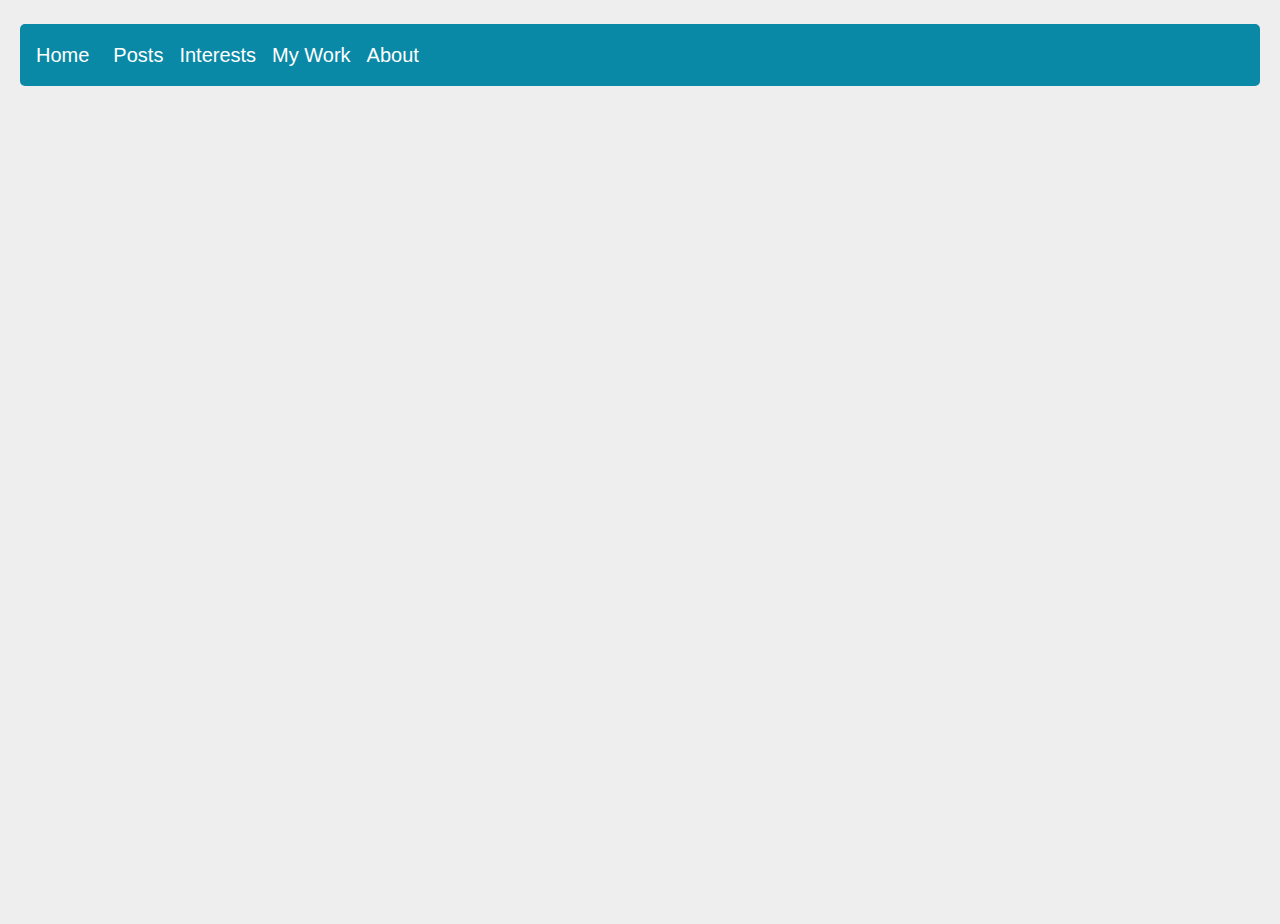
==== index.html @ f40e1a80 "basic scrolling effect updated" ====
<!DOCTYPE html>
<html lang="en">
<head>
  <title>Bootstrap Example</title>
  <meta charset="utf-8">
  <meta name="viewport" content="width=device-width, initial-scale=1">
  <link rel="stylesheet" href="https://maxcdn.bootstrapcdn.com/bootstrap/4.3.1/css/bootstrap.min.css">
  <script src="https://ajax.googleapis.com/ajax/libs/jquery/3.4.1/jquery.min.js"></script>
  <script src="https://cdnjs.cloudflare.com/ajax/libs/popper.js/1.14.7/umd/popper.min.js"></script>
  <script src="https://maxcdn.bootstrapcdn.com/bootstrap/4.3.1/js/bootstrap.min.js"></script>
  <link rel="stylesheet" href="https://cdnjs.cloudflare.com/ajax/libs/font-awesome/4.7.0/css/font-awesome.min.css">
  <link rel="stylesheet" href ="./styles.css">
</head>
<body>
  

<br>

<div class='home-main'>
  <div class="child">
      <nav class="navbar navbar-expand-md bg-dark navbar-dark" style="background-color: #66CCCC; ">
          <a class="navbar-brand" href="#">Home</a>
          <button class="navbar-toggler" type="button" data-toggle="collapse" data-target="#collapsibleNavbar">
            <span class="navbar-toggler-icon"></span>
          </button>
          <div class="collapse navbar-collapse" id="collapsibleNavbar">
            <ul class="navbar-nav">
              <li class="nav-item">
                <a class="nav-link" href="#" style="color: white; font-family: Roboto,Arial,sans-serif;">Posts</a>
              </li>
              <li class="nav-item">
                <a class="nav-link" href="#" style="color: white; font-family: Roboto,Arial,sans-serif;">Interests</a>
              </li>
              <li class="nav-item">
                  <a class="nav-link" href="#" style="color: white; font-family: Roboto,Arial,sans-serif;">My Work</a>
                </li>
              <li class="nav-item">
                <a class="nav-link" href="#" style="color: white; font-family: Roboto,Arial,sans-serif;">About</a>
              </li>    
            </ul>
          </div>  
        </nav>
        
  </div>
  <div class='child jumbotron main-content'>
          <div class="row">
            <div class="col-md-3">
                <div class="card" >
                    <div class="card-body">
                      <h4 class="card-title">John Doe</h4>
                      <p class="card-text">Some example text some example text. John Doe is an architect and engineer</p>
                      <a href="#" class="btn btn-primary">See Profile</a>
                    </div>
                </div>
            </div>
            <div class="col-md-3">
                <div class="card" >
                    <div class="card-body">
                      <h4 class="card-title">John Doe</h4>
                      <p class="card-text">Some example text some example text. John Doe is an architect and engineer</p>
                      <a href="#" class="btn btn-primary">See Profile</a>
                    </div>
                </div>
            </div>
            <div class="col-md-3">
                <div class="card" >
                    <div class="card-body">
                      <h4 class="card-title">John Doe</h4>
                      <p class="card-text">Some example text some example text. John Doe is an architect and engineer</p>
                      <a href="#" class="btn btn-primary">See Profile</a>
                    </div>
                </div>
            </div>
            <div class="col-md-3">
                <div class="card" >
                    <div class="card-body">
                      <h4 class="card-title">John Doe</h4>
                      <p class="card-text">Some example text some example text. John Doe is an architect and engineer</p>
                      <a href="#" class="btn btn-primary">See Profile</a>
                    </div>
                </div>
            </div>
        
          </div>
        </div>
          <div class="child" style="margin:0px; padding:0px;bottom: 0;background-color:#efefef;">
              <div>

              </div>
              <br><br><br><br> 
              <br><br><br><br> 
              <br><br><br><br> 
              <br><br><br><br> 
              <br><br><br><br> 
            
              <div class= "footer text-center" >
                  <br>
                  <p>You can find me on</p>
                  <a href = "#"><i class="fa fa-facebook-square" style="font-size:36px;color:#0083B0;margin:10px"></i></a>
                  <a href = "#"><i class="fa fa-facebook-square" style="font-size:36px;color:#FF416C;margin:10px"></i></a>
                  <a href = "#"><i class="fa fa-facebook-square" style="font-size:36px;color:#FF4B2B;margin:10px"></i></a>
                  <br>
                  <br>
                  <br>
              </div>
              <div class= "footer text-center" >
                  <br>
              </div>
          </div>
          
  
  
     
</div>


</body>
</html>
---- styles.css ----
body,.main-content {
        margin:0;
        padding:0;
        background-color: #eee;  /* fallback for old browsers */
        overflow: hidden;
       }
       .navbar{
        margin:20px;
        font-size: 20px;
        border-radius: 5px;
        font-family: 'Franklin Gothic Medium', 'Arial Narrow', Arial, sans-serif; 
        background-color: #0a89a6;  /* fallback for old browsers */
        background: -webkit-linear-gradient(to right,#0a89a6, #0a89a6);  /* Chrome 10-25, Safari 5.1-6 */
        background: linear-gradient(to right, #0a89a6, #0a89a6); /* W3C, IE 10+/ Edge, Firefox 16+, Chrome 26+, Opera 12+, Safari 7+ */
    
       }
    
       .card{
         padding:10px;
         margin:15px;
       }
    


.home-main{
  position: relative;
  width: 100%;
  height: 100vh;
  background-size: cover;
  scroll-behavior: smooth;
  overflow-x: hidden;
  scroll-snap-type: y mandatory;
}

.child{
  width: 100%;
  height: 100vh;
  scroll-snap-align: start;
}

.footer{
  position: inherit;
  right: 0;
  bottom: 0;
  left: 0;
  padding: 1rem;
  text-align: center;
  background: #0a89a6;  /* fallback for old browsers */
  background: -webkit-linear-gradient(to right, #0a89a6, #0a89a6);  /* Chrome 10-25, Safari 5.1-6 */
  background: linear-gradient(to right, #0a89a6, #0a89a6); /* W3C, IE 10+/ Edge, Firefox 16+, Chrome 26+, Opera 12+, Safari 7+ */
 }
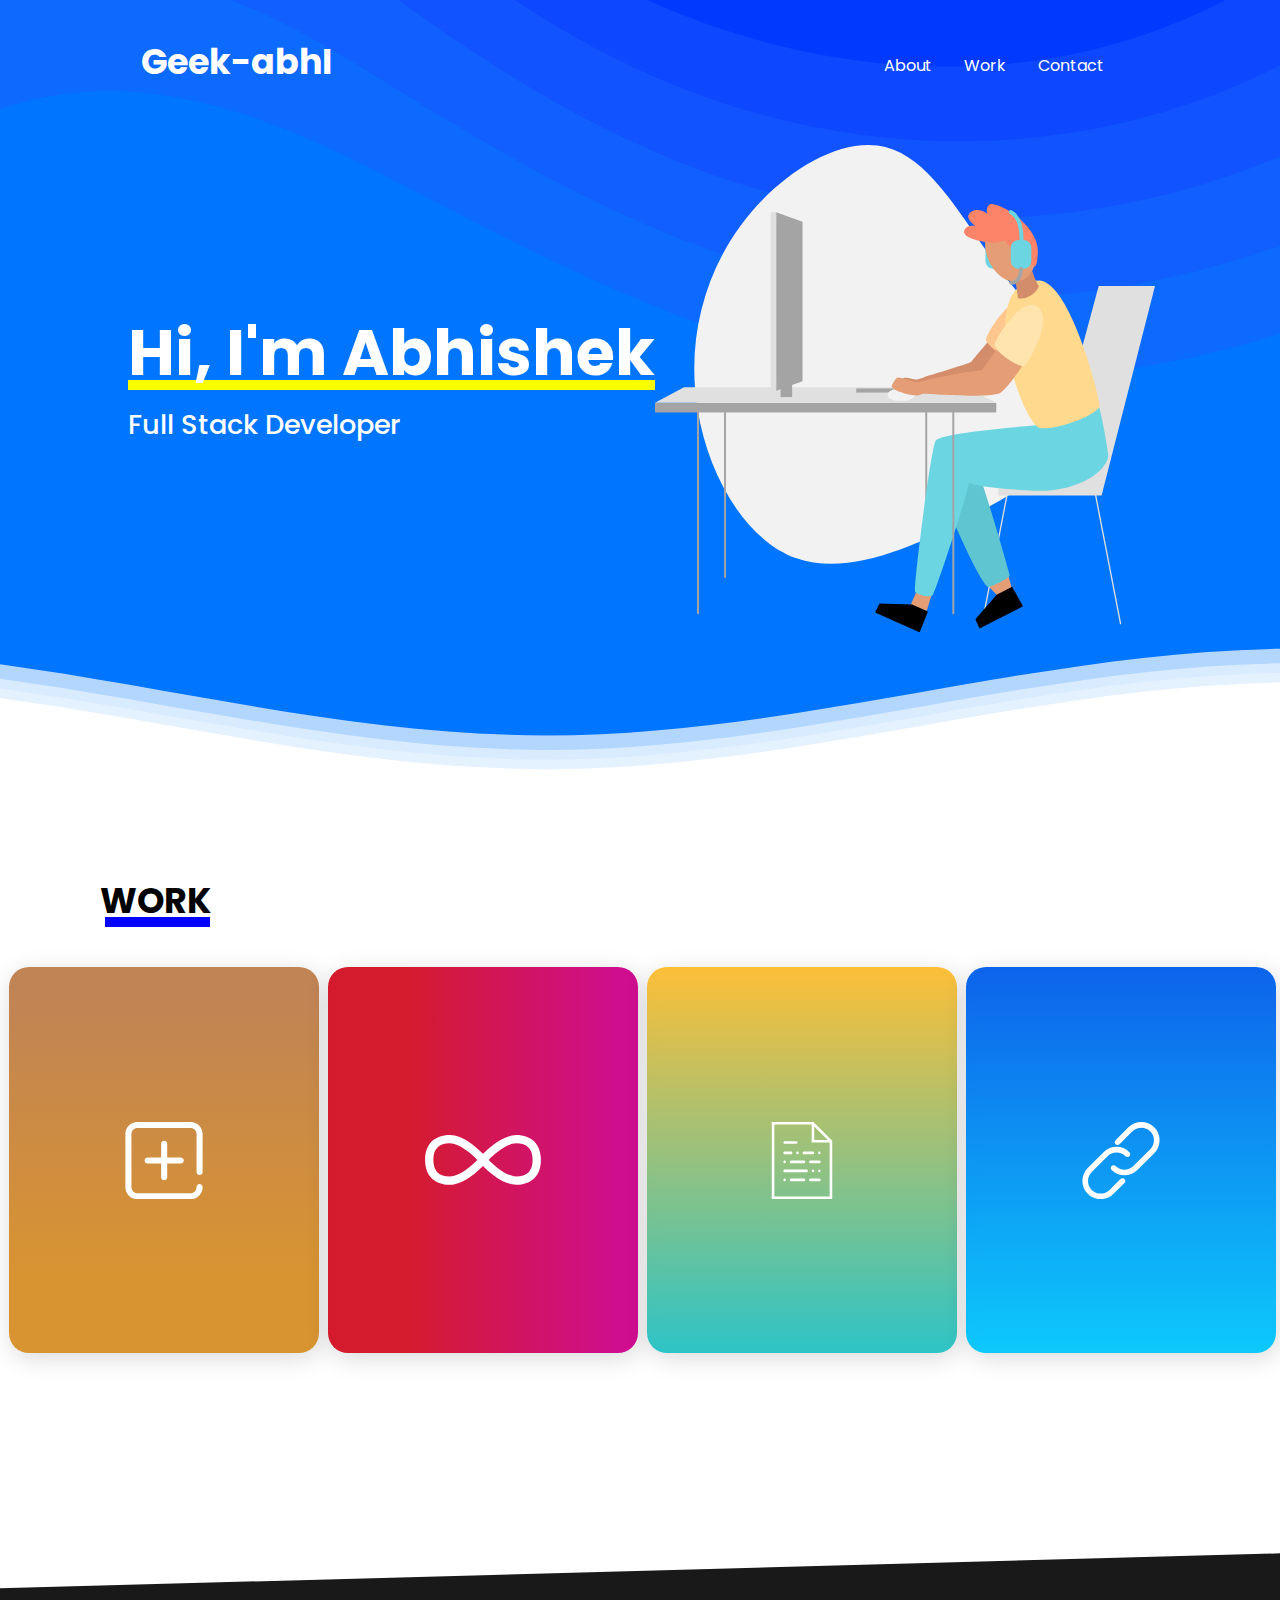
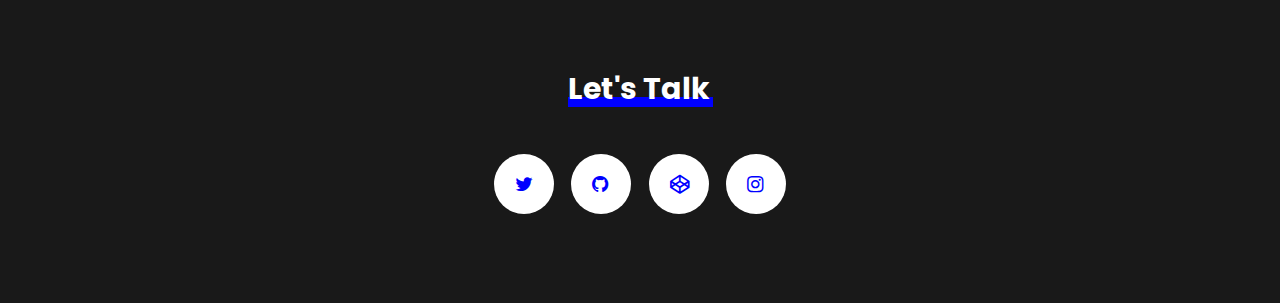
==== commit 0ecf7d89: "Good UI page Deployed" ====
--- a/index.html
+++ b/index.html
@@ -4,115 +4,142 @@
   <title>Bootstrap Example</title>
   <meta charset="utf-8">
   <meta name="viewport" content="width=device-width, initial-scale=1">
-  <link rel="stylesheet" href="https://maxcdn.bootstrapcdn.com/bootstrap/4.3.1/css/bootstrap.min.css">
-  <script src="https://ajax.googleapis.com/ajax/libs/jquery/3.4.1/jquery.min.js"></script>
-  <script src="https://cdnjs.cloudflare.com/ajax/libs/popper.js/1.14.7/umd/popper.min.js"></script>
-  <script src="https://maxcdn.bootstrapcdn.com/bootstrap/4.3.1/js/bootstrap.min.js"></script>
-  <link rel="stylesheet" href="https://cdnjs.cloudflare.com/ajax/libs/font-awesome/4.7.0/css/font-awesome.min.css">
+  <link rel="stylesheet" href="https://fonts.googleapis.com/css?family=Poppins:300,400,600,700&amp;display=swap">
+  <link rel="stylesheet" href="https://cdnjs.cloudflare.com/ajax/libs/font-awesome/4.6.3/css/font-awesome.css">
   <link rel="stylesheet" href ="./styles.css">
+  
 </head>
 <body>
   
 
 <br>
 
-<div class='home-main'>
-  <div class="child">
-      <nav class="navbar navbar-expand-md bg-dark navbar-dark" style="background-color: #66CCCC; ">
-          <a class="navbar-brand" href="#">Home</a>
-          <button class="navbar-toggler" type="button" data-toggle="collapse" data-target="#collapsibleNavbar">
-            <span class="navbar-toggler-icon"></span>
-          </button>
-          <div class="collapse navbar-collapse" id="collapsibleNavbar">
-            <ul class="navbar-nav">
-              <li class="nav-item">
-                <a class="nav-link" href="#" style="color: white; font-family: Roboto,Arial,sans-serif;">Posts</a>
-              </li>
-              <li class="nav-item">
-                <a class="nav-link" href="#" style="color: white; font-family: Roboto,Arial,sans-serif;">Interests</a>
-              </li>
-              <li class="nav-item">
-                  <a class="nav-link" href="#" style="color: white; font-family: Roboto,Arial,sans-serif;">My Work</a>
-                </li>
-              <li class="nav-item">
-                <a class="nav-link" href="#" style="color: white; font-family: Roboto,Arial,sans-serif;">About</a>
-              </li>    
-            </ul>
-          </div>  
-        </nav>
-        
+<header id="header" class="menu-container">
+
+    <!--   Logo -->
+    <div class="logo-box">
+      <h1 id="logo-text">Geek-abhI</h1>
+    </div>
+    <!--   Logo -->
+  
+    <!--   navbar -->
+    <nav id="navbar">
+      <input class="menu-btn" type="checkbox" id="menu-btn" />
+      <label class="menu-icon" for="menu-btn"><span class="nav-icon"></span></label>
+      <ul class="menu">
+        <li><a href="#about" class="nav-link">About</a></li>
+        <li><a href="#work" class="nav-link">Work</a></li>
+        <li><a href="#contact" class="nav-link">Contact</a></li>
+      </ul>
+    </nav>
+    <!--   navbar -->
+  </header>
+  <!-- header ends -->
+  
+  <main id="welcome-section" class="container">
+    <section class="hero container">
+      <h1 class="hero-title-primary">Hi, I'm Abhishek</h1>
+      <p class="hero-title-sub">Full Stack Developer</p>
+    </section>
+    <div class="hero-image container">
+      <figure>
+        <svg xmlns="http://www.w3.org/2000/svg" viewBox="0 0 759.77 740.58"><defs><style>.cls-1{fill:#f2f2f2;}.cls-14,.cls-15,.cls-2,.cls-6{fill:none;stroke-linecap:round;stroke-linejoin:round;}.cls-15,.cls-2{stroke:#a4a4a4;}.cls-2{stroke-width:3px;}.cls-3{fill:#6bd5e1;}.cls-4{fill:#e49d75;}.cls-5{fill:#d38d6a;}.cls-6{stroke:#e0e0e0;stroke-width:2px;}.cls-7{fill:#e0e0e0;}.cls-8{fill:#5fc5d1;}.cls-9{fill:#ffc78e;}.cls-10{fill:#ffd98e;}.cls-11{fill:#fd8369;}.cls-12{fill:#a4a4a4;}.cls-13{fill:#ffe4ad;}.cls-14{stroke:#6bd5e1;}.cls-14,.cls-15{stroke-width:6px;}</style></defs><title>Image of Person Working</title><g id="Layer_2" data-name="Layer 2"><g id="vector"><path class="cls-1" d="M529.11,196.16c60.5,79.91,134.28,145.12,130.28,204.77-4,59.5-85.76,113.3-176.37,162C392.27,611.69,292.81,655.35,215,628s-134-126-150.26-225.6S71.77,202,130,122.67,281.11-14.89,351.31,3.38,468.61,116.11,529.11,196.16Z"/><line class="cls-2" x1="412.19" y1="406.43" x2="412.19" y2="656.47"/><rect class="cls-3" x="502.09" y="144.2" width="31.3" height="44.02" rx="12"/><path class="cls-4" d="M397.09,679.1c-1.11,2.77-8.68,19.76-8.68,19.76l24.46,9.32,7.3-24.28Z"/><polygon class="cls-4" points="537.16 655.08 542.19 673.64 520.17 684.41 505.65 669.3 537.16 655.08"/><path class="cls-5" d="M505.6,299.44c-2.51,2.9-23.3,27.84-24.79,29.81s-62.36,20.47-65.57,21.33-14.75,5.88-18,5.88-13.68-3.45-18-2.74-18.11,8.78-16.78,12,150.21-7.53,150.21-7.53l16.23-50.51Z"/><line class="cls-6" x1="534.8" y1="532.45" x2="496.97" y2="727.33"/><polygon class="cls-7" points="674.21 214.45 759.77 214.45 678.63 532.45 521.82 532.45 521.82 511.75 609.62 453.45 674.21 214.45"/><path class="cls-8" d="M497,514.21c4.34,8.87,41,133.39,41.95,140.63-4.67,4.9-24.92,15.8-33.57,16.51C490.73,659.82,449.68,563,449.68,563S463.66,482.67,497,514.21Z"/><path class="cls-3" d="M673.54,395.59c3.18,3.78,13.47,59.57,15,74,2.35,22.68-41.62,55.9-103.69,55.9-20.49,0-88.33-4.57-107.82-11.93-1,12.33-50.14,166.11-55.71,171.68-9.15,2.39-22.68-2.58-26.06-6s23.48-215.86,31-229.58S587,425.63,587,425.63Z"/><path class="cls-9" d="M567.18,236.35c28.77,16.79-14.25,90.13-19.69,92-8.67-1-38.86-18.65-44.52-31.64C501.75,288.73,542.61,222,567.18,236.35Z"/><path class="cls-10" d="M583.12,205.91c48.09,0,94.4,183.59,92.5,190.94-3.89,15.07-82.67,42.63-95.31,30.79C548.34,397.72,489.38,205.91,583.12,205.91Z"/><line class="cls-6" x1="669.59" y1="532.45" x2="707.42" y2="727.33"/><polygon points="414.72 708.92 402.17 740.58 334.42 710.39 341.15 696.83 390.63 698.3 414.72 708.92"/><polygon points="542.6 671.35 559.25 701.06 493.08 734.58 486.81 720.79 519.17 683.34 542.6 671.35"/><path class="cls-5" d="M571.73,185.69c1.09,6.08,8,24.41,11,27.77s-13.15,23-31.11,19.4c-.54-6.17-2.67-23.64-5.49-26.54S571.73,185.69,571.73,185.69Z"/><ellipse class="cls-4" cx="540.61" cy="158.56" rx="37.18" ry="50.5" transform="matrix(0.95, -0.31, 0.31, 0.95, -22.52, 175.29)"/><path class="cls-11" d="M510.63,89.64c19.92,0,71.11,35.39,71.11,71,0,19.11-3.38,24-4.66,24s-13.64-9.59-13.64-16.48-2.43-17.08-4.8-17.08c-4,0-4.59,4.45-14.65,4.45-3.85,0-11.08-4.59-11.08-9.86-8.17.14-8.17,2.84-19.38,2.84-12.7,0-43.9-6.42-43.9-16.28,0-6.68,8.71-11.28,17.29-9.65-5.81-3.11-11-9.53-11-13.78,0-5.95,7.5-10.06,13.31-10.06,6.89,0,12.83,2.9,15.8,5.74C502.66,100.38,505,89.64,510.63,89.64Z"/><circle class="cls-4" cx="557.05" cy="161.09" r="10.33"/><rect class="cls-12" y="391.9" width="518.61" height="14.54"/><polygon class="cls-7" points="474 368.28 259.3 368.28 258.76 368.28 44.06 368.28 0 391.77 258.76 391.77 259.3 391.77 518.07 391.77 474 368.28"/><line class="cls-2" x1="65.31" y1="406.43" x2="65.31" y2="711.39"/><line class="cls-2" x1="106.41" y1="406.43" x2="106.41" y2="656.47"/><line class="cls-2" x1="453.3" y1="406.43" x2="453.3" y2="711.39"/><rect class="cls-12" x="305.85" y="369.91" width="91.95" height="6.3"/><rect class="cls-12" x="190.79" y="362.07" width="17.6" height="20.95"/><ellipse class="cls-1" cx="373.99" cy="379.39" rx="20.62" ry="9.64"/><path class="cls-4" d="M520.26,309.46c-3,3.27-21.36,29.67-23.34,32.46-42,4.9-97.5,18.37-99.54,18.44s-25.38-7.49-28.51-6.94-9.53,11.77-9.26,14.08,18.65,13.41,39.81,13.13c4-.27,5.31-2.45,9.46-2.45s99,7.33,115.46-1.27c8.95-4.69,34.1-40.06,34.1-42.71S520.26,309.46,520.26,309.46Z"/><path class="cls-13" d="M580.13,244.91c28.76,16.79-14.25,90.13-19.69,92-8.68-1-38.86-18.65-44.53-31.64C514.69,297.29,555.55,230.56,580.13,244.91Z"/><rect class="cls-7" x="175.87" y="102.08" width="8.43" height="271.37"/><polygon class="cls-12" points="184.29 102.08 184.29 237.76 184.29 373.45 224.15 358.87 224.15 237.76 224.15 116.65 184.29 102.08"/><rect class="cls-3" x="540.61" y="144.2" width="31.3" height="44.02" rx="12"/><path class="cls-14" d="M557.05,149.75c0-5.55,1.92-38.24-16.44-47.89"/><path class="cls-15" d="M556.26,188.22c0,3.19-1.26,21.28-15,21.28"/></g></g></svg>
+  
+      </figure>
+    </div>
+  
+  </main>
+  <!--Waves Container-->
+  <!-- CSS Waves from goodkatz (https://codepen.io/goodkatz/pen/LYPGxQz) -->
+  <div>
+    <svg class="waves" xmlns="http://www.w3.org/2000/svg" xmlns:xlink="http://www.w3.org/1999/xlink" viewBox="0 24 150 28" preserveAspectRatio="none" shape-rendering="auto">
+  <defs>
+  <path id="gentle-wave" d="M-160 44c30 0 58-18 88-18s 58 18 88 18 58-18 88-18 58 18 88 18 v44h-352z" />
+  </defs>
+  <g class="parallax">
+  <use xlink:href="#gentle-wave" x="48" y="0" fill="rgba(255,255,255,0.7" />
+  <use xlink:href="#gentle-wave" x="48" y="3" fill="rgba(255,255,255,0.5)" />
+  <use xlink:href="#gentle-wave" x="48" y="5" fill="rgba(255,255,255,0.3)" />
+  <use xlink:href="#gentle-wave" x="48" y="7" fill="#fff" />
+  </g>
+  </svg>
   </div>
-  <div class='child jumbotron main-content'>
-          <div class="row">
-            <div class="col-md-3">
-                <div class="card" >
-                    <div class="card-body">
-                      <h4 class="card-title">John Doe</h4>
-                      <p class="card-text">Some example text some example text. John Doe is an architect and engineer</p>
-                      <a href="#" class="btn btn-primary">See Profile</a>
-                    </div>
-                </div>
-            </div>
-            <div class="col-md-3">
-                <div class="card" >
-                    <div class="card-body">
-                      <h4 class="card-title">John Doe</h4>
-                      <p class="card-text">Some example text some example text. John Doe is an architect and engineer</p>
-                      <a href="#" class="btn btn-primary">See Profile</a>
-                    </div>
-                </div>
-            </div>
-            <div class="col-md-3">
-                <div class="card" >
-                    <div class="card-body">
-                      <h4 class="card-title">John Doe</h4>
-                      <p class="card-text">Some example text some example text. John Doe is an architect and engineer</p>
-                      <a href="#" class="btn btn-primary">See Profile</a>
-                    </div>
-                </div>
-            </div>
-            <div class="col-md-3">
-                <div class="card" >
-                    <div class="card-body">
-                      <h4 class="card-title">John Doe</h4>
-                      <p class="card-text">Some example text some example text. John Doe is an architect and engineer</p>
-                      <a href="#" class="btn btn-primary">See Profile</a>
-                    </div>
-                </div>
-            </div>
-        
+  <!--Waves end-->
+  
+  <section id="projects">
+    <h2 id="work" class="projects-title">Work</h2>
+    <div class="project-container">
+  
+      
+    
+      <a href="#" target="_blank">
+        <div class="item project-tile project2 transition">
+          <svg xmlns="http://www.w3.org/2000/svg" id="Layer_1" enable-background="new 0 0 512 512" height="512px" viewBox="0 0 512 512" width="512px" class=""><g><path d="m237.102 366v-90.018h-90c-11.046 0-20-8.954-20-20s8.954-20 20-20h90v-90.982c0-11.046 8.954-20 20-20s20 8.954 20 20v90.982h90c11.046 0 20 8.954 20 20s-8.954 20-20 20h-90v90.018c0 11.046-8.954 20-20 20s-20-8.954-20-20zm254.898-15c11.046 0 20-8.954 20-20v-251c0-44.112-35.888-80-80-80h-352c-44.112 0-80 35.888-80 80v352c0 44.112 35.888 80 80 80h352c44.112 0 80-35.888 80-80 0-11.046-8.954-20-20-20s-20 8.954-20 20c0 22.056-17.944 40-40 40h-352c-22.056 0-40-17.944-40-40v-352c0-22.056 17.944-40 40-40h352c22.056 0 40 17.944 40 40v251c0 11.046 8.954 20 20 20z" data-original="#000000" class="active-path" data-old_color="#000000" fill="#FFFFFF"/></g> </svg>
+          <h4>Calculy</h4>
+          <p>A React Calculator App</p>
+        </div>
+  </a>
+        <a href="#" target="_blank">
+          <div class="item project1 transition">
+           <svg xmlns="http://www.w3.org/2000/svg" xmlns:xlink="http://www.w3.org/1999/xlink" version="1.1" id="Capa_2" x="0px" y="0px" viewBox="0 0 477.867 477.867" style="enable-background:new 0 0 477.867 477.867;" xml:space="preserve" width="512px" height="512px"><g><g>
+    <g>
+      <path d="M375.467,136.533c-53.333,0-110.933,51.661-136.533,77.534c-25.6-25.873-83.2-77.534-136.533-77.534    c-64.119,0-102.4,38.281-102.4,102.4s38.281,102.4,102.4,102.4c53.333,0,110.933-51.661,136.533-77.534    c25.6,25.873,83.2,77.534,136.533,77.534c64.12,0,102.4-38.281,102.4-102.4S439.586,136.533,375.467,136.533z M102.4,307.2    c-45.295,0-68.267-22.972-68.267-68.267s22.972-68.267,68.267-68.267c37.547,0,87.381,42.308,113.118,68.267    C189.833,264.926,140.1,307.2,102.4,307.2z M375.467,307.2c-37.547,0-87.381-42.308-113.118-68.267    c25.6-25.975,75.418-68.267,113.118-68.267c45.295,0,68.267,22.972,68.267,68.267S420.762,307.2,375.467,307.2z" data-original="#000000" class="active-path" data-old_color="#000000" fill="#FFFFFF"/>
+    </g>
+  </g></g> </svg>
+            <h4>Samantha</h4>
+            <p>A Product Landing Page</p>
           </div>
+        </a>
+        <a href="#" target="_blank">
+        <div class="item project3 transition">
+          <svg xmlns="http://www.w3.org/2000/svg" xmlns:xlink="http://www.w3.org/1999/xlink" version="1.1" id="Capa_1" x="0px" y="0px" viewBox="0 0 60 60" style="enable-background:new 0 0 60 60;" xml:space="preserve" width="512px" height="512px" class=""><g><g>
+    <path d="M38.914,0H6.5v60h47V14.586L38.914,0z M39.5,3.414L50.086,14H39.5V3.414z M8.5,58V2h29v14h14v42H8.5z" data-original="#000000" class="active-path" data-old_color="#000000" fill="#FFFFFF"/>
+    <path d="M16.5,17h9c0.552,0,1-0.447,1-1s-0.448-1-1-1h-9c-0.552,0-1,0.447-1,1S15.948,17,16.5,17z" data-original="#000000" class="active-path" data-old_color="#000000" fill="#FFFFFF"/>
+    <path d="M33.5,37h-17c-0.552,0-1,0.447-1,1s0.448,1,1,1h17c0.552,0,1-0.447,1-1S34.052,37,33.5,37z" data-original="#000000" class="active-path" data-old_color="#000000" fill="#FFFFFF"/>
+    <path d="M43.5,30h-7c-0.552,0-1,0.447-1,1s0.448,1,1,1h7c0.552,0,1-0.447,1-1S44.052,30,43.5,30z" data-original="#000000" class="active-path" data-old_color="#000000" fill="#FFFFFF"/>
+    <path d="M16.5,25h5c0.552,0,1-0.447,1-1s-0.448-1-1-1h-5c-0.552,0-1,0.447-1,1S15.948,25,16.5,25z" data-original="#000000" class="active-path" data-old_color="#000000" fill="#FFFFFF"/>
+    <path d="M31.5,25h7c0.552,0,1-0.447,1-1s-0.448-1-1-1h-7c-0.552,0-1,0.447-1,1S30.948,25,31.5,25z" data-original="#000000" class="active-path" data-old_color="#000000" fill="#FFFFFF"/>
+    <path d="M25.5,24c0,0.26,0.11,0.52,0.29,0.71C25.98,24.89,26.24,25,26.5,25c0.26,0,0.52-0.11,0.71-0.29   c0.18-0.19,0.29-0.45,0.29-0.71c0-0.261-0.11-0.521-0.29-0.71c-0.37-0.37-1.04-0.37-1.42,0C25.61,23.479,25.5,23.739,25.5,24z" data-original="#000000" class="active-path" data-old_color="#000000" fill="#FFFFFF"/>
+    <path d="M21.5,30c-0.552,0-1,0.447-1,1s0.448,1,1,1h10c0.552,0,1-0.447,1-1s-0.448-1-1-1H21.5z" data-original="#000000" class="active-path" data-old_color="#000000" fill="#FFFFFF"/>
+    <path d="M16.5,32c0.26,0,0.52-0.11,0.71-0.29c0.18-0.19,0.29-0.45,0.29-0.71c0-0.261-0.11-0.521-0.29-0.71   c-0.37-0.37-1.05-0.37-1.42,0c-0.18,0.189-0.29,0.439-0.29,0.71c0,0.26,0.11,0.52,0.29,0.71C15.98,31.89,16.24,32,16.5,32z" data-original="#000000" class="active-path" data-old_color="#000000" fill="#FFFFFF"/>
+    <path d="M43.5,44h-7c-0.552,0-1,0.447-1,1s0.448,1,1,1h7c0.552,0,1-0.447,1-1S44.052,44,43.5,44z" data-original="#000000" class="active-path" data-old_color="#000000" fill="#FFFFFF"/>
+    <path d="M31.5,44h-10c-0.552,0-1,0.447-1,1s0.448,1,1,1h10c0.552,0,1-0.447,1-1S32.052,44,31.5,44z" data-original="#000000" class="active-path" data-old_color="#000000" fill="#FFFFFF"/>
+    <path d="M15.79,44.29c-0.18,0.18-0.29,0.439-0.29,0.71c0,0.27,0.1,0.52,0.29,0.71C15.98,45.89,16.24,46,16.5,46   c0.27,0,0.52-0.11,0.71-0.29c0.18-0.19,0.29-0.45,0.29-0.71c0-0.271-0.11-0.521-0.29-0.7C16.84,43.92,16.17,43.92,15.79,44.29z" data-original="#000000" class="active-path" data-old_color="#000000" fill="#FFFFFF"/>
+    <path d="M42.79,23.29c-0.18,0.189-0.29,0.449-0.29,0.71c0,0.26,0.11,0.52,0.29,0.71C42.98,24.89,43.24,25,43.5,25   c0.26,0,0.52-0.11,0.71-0.29c0.19-0.19,0.29-0.45,0.29-0.71c0-0.261-0.1-0.521-0.29-0.71C43.83,22.92,43.17,22.92,42.79,23.29z" data-original="#000000" class="active-path" data-old_color="#000000" fill="#FFFFFF"/>
+    <path d="M39.21,38.71c0.18-0.19,0.29-0.45,0.29-0.71c0-0.261-0.11-0.521-0.29-0.71c-0.38-0.37-1.05-0.37-1.42,0   c-0.18,0.189-0.29,0.449-0.29,0.71c0,0.26,0.11,0.52,0.29,0.71C37.98,38.899,38.23,39,38.5,39S39.02,38.89,39.21,38.71z" data-original="#000000" class="active-path" data-old_color="#000000" fill="#FFFFFF"/>
+    <path d="M42.79,37.29c-0.18,0.189-0.29,0.449-0.29,0.71c0,0.26,0.11,0.52,0.29,0.71C42.98,38.89,43.23,39,43.5,39   s0.52-0.11,0.71-0.29c0.18-0.19,0.29-0.45,0.29-0.71c0-0.261-0.11-0.521-0.29-0.71C43.84,36.92,43.16,36.92,42.79,37.29z" data-original="#000000" class="active-path" data-old_color="#000000" fill="#FFFFFF"/>
+  </g></g> </svg>
+          <h4>Docify</h4>
+          <p>A Technical Documentation Page</p>
         </div>
-          <div class="child" style="margin:0px; padding:0px;bottom: 0;background-color:#efefef;">
-              <div>
+      </a>
+        <a href="#" target="_blank">
+          <div class="item project4 transition">
+            <svg xmlns="http://www.w3.org/2000/svg" xmlns:xlink="http://www.w3.org/1999/xlink" version="1.1" id="Capa_1" x="0px" y="0px" viewBox="0 0 54.971 54.971" style="enable-background:new 0 0 54.971 54.971;" xml:space="preserve" width="512px" height="512px" class=""><g><g>
+    <path d="M51.173,3.801c-5.068-5.068-13.315-5.066-18.384,0l-9.192,9.192c-0.781,0.781-0.781,2.047,0,2.828   c0.781,0.781,2.047,0.781,2.828,0l9.192-9.192c1.691-1.69,3.951-2.622,6.363-2.622c2.413,0,4.673,0.932,6.364,2.623   s2.623,3.951,2.623,6.364c0,2.412-0.932,4.672-2.623,6.363L36.325,31.379c-3.51,3.508-9.219,3.508-12.729,0   c-0.781-0.781-2.047-0.781-2.828,0s-0.781,2.048,0,2.828c2.534,2.534,5.863,3.801,9.192,3.801s6.658-1.267,9.192-3.801   l12.021-12.021c2.447-2.446,3.795-5.711,3.795-9.192C54.968,9.512,53.62,6.248,51.173,3.801z" data-original="#000000" class="active-path" data-old_color="#000000" fill="#FFFFFF"/>
+    <path d="M27.132,40.57l-7.778,7.778c-1.691,1.691-3.951,2.623-6.364,2.623c-2.412,0-4.673-0.932-6.364-2.623   c-3.509-3.509-3.509-9.219,0-12.728L17.94,24.306c1.691-1.69,3.951-2.622,6.364-2.622c2.412,0,4.672,0.932,6.363,2.622   c0.781,0.781,2.047,0.781,2.828,0s0.781-2.047,0-2.828c-5.067-5.067-13.314-5.068-18.384,0L3.797,32.793   c-2.446,2.446-3.794,5.711-3.794,9.192c0,3.48,1.348,6.745,3.795,9.191c2.446,2.447,5.711,3.795,9.191,3.795   c3.481,0,6.746-1.348,9.192-3.795l7.778-7.778c0.781-0.781,0.781-2.047,0-2.828S27.913,39.789,27.132,40.57z" data-original="#000000" class="active-path" data-old_color="#000000" fill="#FFFFFF"/>
+  </g></g> </svg>
+            <h4>URLValley</h4>
+            <p>A URL Shortner Made With Sinatra</p>
+          </div>
+        </a>
+    </div>
+  </section>
+  
+  <div class="footer-wrapper">
+  <section class="contact-container">
+    <h2 id="contact" class="contact-title">Let's Talk</h2>
+    <div class="social-container">
+      <ul class="social-icons">
+          <li><a href="https://twitter.com/abhi5h1d" target="_blank"><i class="fa fa-twitter"></i></a></li>
+          <li><a id="profile-link" href="https://github.com/abhi1d" target="_blank"><i class="fa fa-github"></i></a></li>
+          <li><a href="#" target="_blank"><i class="fa fa-codepen"></i></a></li>
+          <li><a href="https://www.instagram.com/abhi5h1d" target="_blank"><i class="fa fa-instagram"></i></a></li>
+      </ul>
+  </div>
+  </section>
+  </div>
 
-              </div>
-              <br><br><br><br> 
-              <br><br><br><br> 
-              <br><br><br><br> 
-              <br><br><br><br> 
-              <br><br><br><br> 
-            
-              <div class= "footer text-center" >
-                  <br>
-                  <p>You can find me on</p>
-                  <a href = "#"><i class="fa fa-facebook-square" style="font-size:36px;color:#0083B0;margin:10px"></i></a>
-                  <a href = "#"><i class="fa fa-facebook-square" style="font-size:36px;color:#FF416C;margin:10px"></i></a>
-                  <a href = "#"><i class="fa fa-facebook-square" style="font-size:36px;color:#FF4B2B;margin:10px"></i></a>
-                  <br>
-                  <br>
-                  <br>
-              </div>
-              <div class= "footer text-center" >
-                  <br>
-              </div>
-          </div>
-          
-  
-  
-     
-</div>
-
-
+<script src="./myScript.js"></script>
 </body>
 </html>--- a/styles.css
+++ b/styles.css
@@ -1,52 +1,583 @@
-  
-    body,.main-content {
-        margin:0;
-        padding:0;
-        background-color: #eee;  /* fallback for old browsers */
-        overflow: hidden;
-       }
-       .navbar{
-        margin:20px;
-        font-size: 20px;
-        border-radius: 5px;
-        font-family: 'Franklin Gothic Medium', 'Arial Narrow', Arial, sans-serif; 
-        background-color: #0a89a6;  /* fallback for old browsers */
-        background: -webkit-linear-gradient(to right,#0a89a6, #0a89a6);  /* Chrome 10-25, Safari 5.1-6 */
-        background: linear-gradient(to right, #0a89a6, #0a89a6); /* W3C, IE 10+/ Edge, Firefox 16+, Chrome 26+, Opera 12+, Safari 7+ */
-    
-       }
-    
-       .card{
-         padding:10px;
-         margin:15px;
-       }
-    
-
-
-.home-main{
+* {
+  padding: 0;
+  margin: 0;
+  box-sizing: border-box;
+}
+
+body, html {
+  font-family: "Poppins", sans-serif;
+  background: #0075ff url("data:image/svg+xml,%3Csvg xmlns='http://www.w3.org/2000/svg' width='100%25' height='100%25' viewBox='0 0 1600 800'%3E%3Cg %3E%3Cpath fill='%230075ff' d='M486 705.8c-109.3-21.8-223.4-32.2-335.3-19.4C99.5 692.1 49 703 0 719.8V800h843.8c-115.9-33.2-230.8-68.1-347.6-92.2C492.8 707.1 489.4 706.5 486 705.8z'/%3E%3Cpath fill='%230075ff' d='M1600 0H0v719.8c49-16.8 99.5-27.8 150.7-33.5c111.9-12.7 226-2.4 335.3 19.4c3.4 0.7 6.8 1.4 10.2 2c116.8 24 231.7 59 347.6 92.2H1600V0z'/%3E%3Cpath fill='%230075ff' d='M478.4 581c3.2 0.8 6.4 1.7 9.5 2.5c196.2 52.5 388.7 133.5 593.5 176.6c174.2 36.6 349.5 29.2 518.6-10.2V0H0v574.9c52.3-17.6 106.5-27.7 161.1-30.9C268.4 537.4 375.7 554.2 478.4 581z'/%3E%3Cpath fill='%230075ff' d='M0 0v429.4c55.6-18.4 113.5-27.3 171.4-27.7c102.8-0.8 203.2 22.7 299.3 54.5c3 1 5.9 2 8.9 3c183.6 62 365.7 146.1 562.4 192.1c186.7 43.7 376.3 34.4 557.9-12.6V0H0z'/%3E%3Cpath fill='%230075ff' d='M181.8 259.4c98.2 6 191.9 35.2 281.3 72.1c2.8 1.1 5.5 2.3 8.3 3.4c171 71.6 342.7 158.5 531.3 207.7c198.8 51.8 403.4 40.8 597.3-14.8V0H0v283.2C59 263.6 120.6 255.7 181.8 259.4z'/%3E%3Cpath fill='%230c6aff' d='M1600 0H0v136.3c62.3-20.9 127.7-27.5 192.2-19.2c93.6 12.1 180.5 47.7 263.3 89.6c2.6 1.3 5.1 2.6 7.7 3.9c158.4 81.1 319.7 170.9 500.3 223.2c210.5 61 430.8 49 636.6-16.6V0z'/%3E%3Cpath fill='%23115fff' d='M454.9 86.3C600.7 177 751.6 269.3 924.1 325c208.6 67.4 431.3 60.8 637.9-5.3c12.8-4.1 25.4-8.4 38.1-12.9V0H288.1c56 21.3 108.7 50.6 159.7 82C450.2 83.4 452.5 84.9 454.9 86.3z'/%3E%3Cpath fill='%231153ff' d='M1600 0H498c118.1 85.8 243.5 164.5 386.8 216.2c191.8 69.2 400 74.7 595 21.1c40.8-11.2 81.1-25.2 120.3-41.7V0z'/%3E%3Cpath fill='%230d47ff' d='M1397.5 154.8c47.2-10.6 93.6-25.3 138.6-43.8c21.7-8.9 43-18.8 63.9-29.5V0H643.4c62.9 41.7 129.7 78.2 202.1 107.4C1020.4 178.1 1214.2 196.1 1397.5 154.8z'/%3E%3Cpath fill='%230239ff' d='M1315.3 72.4c75.3-12.6 148.9-37.1 216.8-72.4h-723C966.8 71 1144.7 101 1315.3 72.4z'/%3E%3C/g%3E%3C/svg%3E");
+background-size: contain;
+background-repeat: no-repeat;
+}
+
+.container {
+  max-width: 100vw;
+  margin: 0 auto;
+}
+
+#header {
+  background: white;
+  box-shadow: 1px 1px 4px 0 rgba(0,0,0,.1);
+  position: fixed;
+  top: 0;
+  left: 0;
+  right: 0;
+  z-index: 3;
+}
+
+#logo-text {
+  margin: 10px 0px 10px 20px;
+  font-family: "Poppins";
+  font-weight: 700;
+  font-size: 35px;
+  color: blue;
+  float: left;
+  height: 50px;
+}
+
+nav ul {
+  overflow: hidden;
+  clear: both;
+  margin: 0;
+  padding: 0;
+  max-height: 0;
+  transition: max-height .2s ease-out;
+}
+
+nav ul li {
+  list-style: none;
+}
+
+nav ul li a {
+  display: block;
+  font-size: 1.15;
+  text-decoration: none;
+  color: black;
+  padding: 10px;
+}
+
+/* menu icon */
+
+.menu {
+  margin-left: 15px;
+}
+
+#header .menu-icon {
+  cursor: pointer;
+  padding: 24px 20px;
+  user-select: none;
+  float: right;
+}
+
+#header .menu-icon .nav-icon {
+  background: blue;
+  display: block;
+  height: 3px;
+  position: relative;
+  top: 10px;
+  transition: background .2s ease-out;
+  width: 30px;
+}
+
+#header .menu-icon .nav-icon:before,
+#header .menu-icon .nav-icon:after {
+  background: blue;
+  content: '';
+  display: block;
+  height: 100%;
+  position: absolute;
+  transition: all .2s ease-out;
+  width: 100%;
+}
+
+#header .menu-icon .nav-icon:before {
+  top: 6px;
+}
+
+#header .menu-icon .nav-icon:after {
+  top: -6px;
+}
+
+/* menu btn */
+
+#header .menu-btn {
+  display: none;
+}
+
+#header .menu-btn:checked ~ .menu {
+  max-height: 240px;
+}
+
+#header .menu-btn:checked ~ .menu-icon .nav-icon {
+  background: transparent;
+}
+
+#header .menu-btn:checked ~ .menu-icon .nav-icon:before {
+  transform: rotate(-45deg);
+  top:0;
+}
+
+#header .menu-btn:checked ~ .menu-icon .nav-icon:after {
+  transform: rotate(45deg);
+  top:0;
+}
+
+main {
+  display: flex;
+  flex-flow: column-reverse;
+  color: white;
+  width: 100%;
+  margin: 0;
+  padding-top: 60px;
+}
+
+.hero {
+  text-align: center;
+  margin-top: 50px;
+}
+
+.hero-title-primary {
+  font-family: "Poppins", sans-serif;
+  font-weight: 700;
+  font-size: 10vmin;
+  line-height: 58px;
+  border-bottom: 10px solid #FAFF00;
+}
+
+.hero-title-sub {
+  margin: 0.3em 0 4em 0;
+  font-family: "Poppins", sans-serif;
+  font-weight: 500;
+  font-size: 4.6vmin;
+}
+
+figure {
+  text-align: center;
+}
+
+figure svg {
+  margin: 3em auto 0;
+  width: 70vw;
+}
+
+.waves {
   position: relative;
   width: 100%;
-  height: 100vh;
+  height: 15vh;
+  margin-bottom: -7px; /*Fix for safari gap*/
+  min-height: 100px;
+  max-height: 150px;
+}
+
+/* Animation */
+
+.parallax > use {
+  animation: move-forever 25s cubic-bezier(0.55, 0.5, 0.45, 0.5) infinite;
+}
+.parallax > use:nth-child(1) {
+  animation-delay: -2s;
+  animation-duration: 7s;
+}
+.parallax > use:nth-child(2) {
+  animation-delay: -3s;
+  animation-duration: 10s;
+}
+.parallax > use:nth-child(3) {
+  animation-delay: -4s;
+  animation-duration: 13s;
+}
+.parallax > use:nth-child(4) {
+  animation-delay: -5s;
+  animation-duration: 20s;
+}
+@keyframes move-forever {
+  0% {
+    transform: translate3d(-90px, 0, 0);
+  }
+  100% {
+    transform: translate3d(85px, 0, 0);
+  }
+}
+
+/* Animation End */
+
+#projects {
+  display: flex;
+  flex-direction: column;
+  padding-top: 100px;
+  background: white;
+  padding-bottom: 150px;
+}
+
+.projects-title {
+  font-size: 35px;
+  text-transform: uppercase;
+  margin-bottom: 40px;
+  text-align: center;
+}
+
+.projects-title::after {
+    background-color: blue; 
+    content: '';
+    display: block;
+    height: 10px;
+    margin: -10px auto auto auto;
+    width: 105px;
+}
+
+.project-container {
+  display: flex;
+  flex-direction: row;
+  flex-wrap: wrap;
+  justify-content: space-evenly;
+}
+
+.item {
+  width: 310px;
+  height: 386px;
+  display: flex;
+  justify-content: center;
+  align-items: center;
+  overflow: hidden;
+  box-shadow: 2px 5px 25px rgba(0, 0, 0, .15);
+  border-radius: 20px;
+  margin-left: 5px;
+  margin-bottom: 50px;
+  position: relative;
+}
+
+.project1 {
+  background: linear-gradient(90deg, rgba(210,15,34,0.95) 25%, rgba(204,1,137,0.95) 94%), url(https://i.imgur.com/PKkhh4j.png);
   background-size: cover;
-  scroll-behavior: smooth;
-  overflow-x: hidden;
-  scroll-snap-type: y mandatory;
-}
-
-.child{
+}
+
+.project2 {
+  background: linear-gradient(0deg, rgba(214,142,38,0.95) 20%, rgba(189,125,76,0.95) 94%), url(https://i.imgur.com/d1N1UOQ.png);
+  background-size: cover;
+}
+
+.project3 {
+  background: linear-gradient(0deg, rgba(34,193,195,0.95) 0%, rgba(253,187,45,0.95) 100%), url(https://i.imgur.com/vLnfuc9.png);
+  background-size: cover;
+}
+
+.project4 {
+  background: linear-gradient(0deg, rgba(0,198,251,0.95) 0%, rgba(0,91,234,0.95) 100%), url(https://i.imgur.com/sLh64Pp.png);
+  background-size: cover;
+}
+
+/* items animation */
+
+.transition {
+  -webkit-transition: all 0.5s ease;
+  -moz-transition: all 0.5s ease;
+  -o-transition: all 0.5s ease;
+  transition: all 0.5s ease;
+}
+
+.project-container a:hover .item,
+.project-container a:focus .item {
+  -webkit-transform: scale(1.10);
+  transform: scale(1.10);
+}
+.project-container h4,
+.project-container p,
+.project-container span {
+  -webkit-transition: all 0.5s ease;
+  -moz-transition: all 0.5s ease;
+  -o-transition: all 0.5s ease;
+  transition: all 0.5s ease;
+}
+.project-container a .item h4 {
+  font-family: "Poppins", sans-serif;
+  font-weight: 700;
+  font-size: 36px;
+  color: #fff;
+  position: absolute;
+  top: 42%;
+  left: 0;
+  right: 0;
+  margin: 0 auto;
+  text-align: center;
+  -webkit-filter: blur(5px);
+  filter: blur(5px);
+  opacity: 0;
+}
+
+.project-container a .item svg {
+  height: 30%;
+  opacity: 1;
+}
+
+.project-container a .item #Layer_1,
+.project-container a .item #Capa_1 {
+  height: 20%;
+  opacity: 1;
+}
+
+.project-container a:hover .item svg,
+.project-container a:focus .item svg,
+.project-container a:hover .item #Layer_1,
+.project-container a:hover .item #Capa_1,
+.project-container a:focus .item #Layer_1,
+.project-container a:focus .item #Capa_1{
+  -webkit-filter: blur(5px);
+  filter: blur(5px);
+  opacity: 0;
+}
+
+.project-container a:hover .item h4,
+.project-container a:focus .item h4 {
+  -webkit-filter: blur(0px);
+  filter: blur(0px);
+  opacity: 1;
+}
+.project-container a .item p {
+  font-family: "Poppins", sans-serif;
+  font-size: 12px;
+  position: absolute;
+  color: #fff;
+  text-transform: uppercase;
+  letter-spacing: 2px;
+  position: absolute;
+  top: 56%;
+  left: 0;
+  right: 0;
+  margin: 0 auto;
+  text-align: center;
+  opacity: 0;
+}
+.project-container a:hover .item p,
+.project-container a:focus .item p {
+  opacity: 1;
+}
+
+/* items animation end */
+
+.footer-wrapper {
+  background: white;
+}
+
+.contact-container {
+  display: flex;
+  flex-direction: column;
+  align-items: center;
+  background: linear-gradient(-225deg, rgba(0,0,0,0.9) 0%, rgba(0,0,0,0.9) 100%), url(https://i.imgur.com/FMsN0rP.jpg);
+  background-size: cover;
+  background-repeat: no-repeat;
+  clip-path: polygon(0 10%, 100% 0, 100% 100%, 0 100%);
+  justify-content: center;
+  height: 350px;
+}
+
+.contact-title {
+  margin-top: 40px;
+  margin-bottom: 40px;
+  color: white;
+  font-size: 30px;
+  font-weight: 400px;
+  height: 40px;
+}
+
+.contact-title::after {
+    background-color: blue; 
+    content: '';
+    display: block;
+    height: 10px;
+    margin: -15px auto auto auto;
+    width: 145px;
+}
+
+/* Social icons inspired by brandondward (https://codepen.io/brandondward/pen/RpyaKL) */
+
+.social-container {
+    width: 400px;
+    text-align: center;
+}
+
+.social-icons {
+  display: flex;
+  flex-direction: row;
+  justify-content: center;
+  padding: 0;
+  list-style: none;
+}
+
+.social-icons li {
+  display: inline-block;
+  margin: 0.45em;
+  position: relative;
+  font-size: 1.2em;
+}
+
+.social-icons i {
+  color: blue;
+  position: absolute;
+  top: 21px;
+  left: 21px;
+  transition: all 265ms ease-out;
+}
+
+.social-icons a {
+  display: inline-block;
+  
+}
+
+.social-icons a:before {
+  display: inline-block;
+  transform: scale(1);
+  content: " ";
+  width: 60px;
+  height: 60px;
+  border-radius: 100%;
+  display: block;
+  background: white;
+  transition: all 265ms ease-out;
+}
+
+.social-icons a:hover:before {
+  transform: scale(0);
+  transition: all 265ms ease-in;
+}
+
+.social-icons a:hover i {
+  transform: scale(2.2);
+  color: #b721ff;
+  background: blue;
+  -webkit-background-clip: text;
+  -webkit-text-fill-color: transparent;
+  transition: all 265ms ease-in;
+}
+
+
+@media screen and (min-width: 820px) {
+  .container {
+    max-width: 80vw;
+  }
+  
+  .menu-container {
+    max-width: 100vw;
+  }
+  
+  header {
+    display: flex;
+    justify-content: space-around;
+    flex-direction: row;
+    flex-flow: wrap;
+  }
+  
+  #header {
+    background: none;
+    box-shadow: none;
+    position: unset;
+  }
+  
+  #logo-text {
+    margin-left: -120px;
+    color: white;
+  }
+  
+  .menu {
+  margin-top: 20px;
+  }
+  
+  nav {
+    margin-right: -100px;
+  }
+  
+  nav ul {
+    margin: 0;
+    padding: 0;
+    display: flex;
+    flex-direction: row;
+  }
+  
+  nav ul li {
+    float: left;
+    list-style: none;
+    padding: 0.5em 1em;
+  }
+  nav ul li a {
+    font-size: 1em;
+    text-decoration: none;
+    color: white;
+    padding: 0;
+  }
+  
+  .nav-link {
+    position: relative;
+  }
+  
+  .nav-link::before {
+  content: '';
+  position: absolute;
+  left: 50%;
+  bottom: 0;
   width: 100%;
-  height: 100vh;
-  scroll-snap-align: start;
-}
-
-.footer{
-  position: inherit;
-  right: 0;
-  bottom: 0;
-  left: 0;
-  padding: 1rem;
-  text-align: center;
-  background: #0a89a6;  /* fallback for old browsers */
-  background: -webkit-linear-gradient(to right, #0a89a6, #0a89a6);  /* Chrome 10-25, Safari 5.1-6 */
-  background: linear-gradient(to right, #0a89a6, #0a89a6); /* W3C, IE 10+/ Edge, Firefox 16+, Chrome 26+, Opera 12+, Safari 7+ */
- }+  height: 5px;
+  background-color: #FAFF00;
+  transform-origin: center;
+  transform: translate(-50%, 0) scaleX(0);
+  transition: transform 0.3s ease-in-out;
+}
+
+.nav-link:hover::before {
+  transform: translate(-50%, 0) scaleX(1);
+}
+  
+  #header .menu {
+    clear: none;
+    float: right;
+    max-height: none;
+  }
+  
+  #header .menu-icon {
+    display: none;
+  }
+  
+  main {
+    flex-flow: row;
+    padding-top: 50px;
+  }
+  
+  .hero {
+    margin-top: 180px;
+    text-align: left;
+  }
+  
+  .hero h1 {
+    font-size: 4em;
+    white-space: nowrap;
+    line-height: 55px;
+  }
+  
+  .hero p {
+    font-size: 1.7em;
+    margin: 0.5em 0 1em 0;
+    padding: 0;
+  }
+  
+  figure svg {
+    width: 500px;
+    margin: 0 auto;
+  }
+  
+  .projects-title {
+    text-align: left;
+    margin-left: 100px;
+  }
+  
+  .projects-title::after {
+    margin-left: 5px;
+  }
+
+@media (max-width: 768px) {
+  .waves {
+    height: 40px;
+    min-height: 40px;
+  }
+  h1 {
+    font-size: 24px;
+  }
+}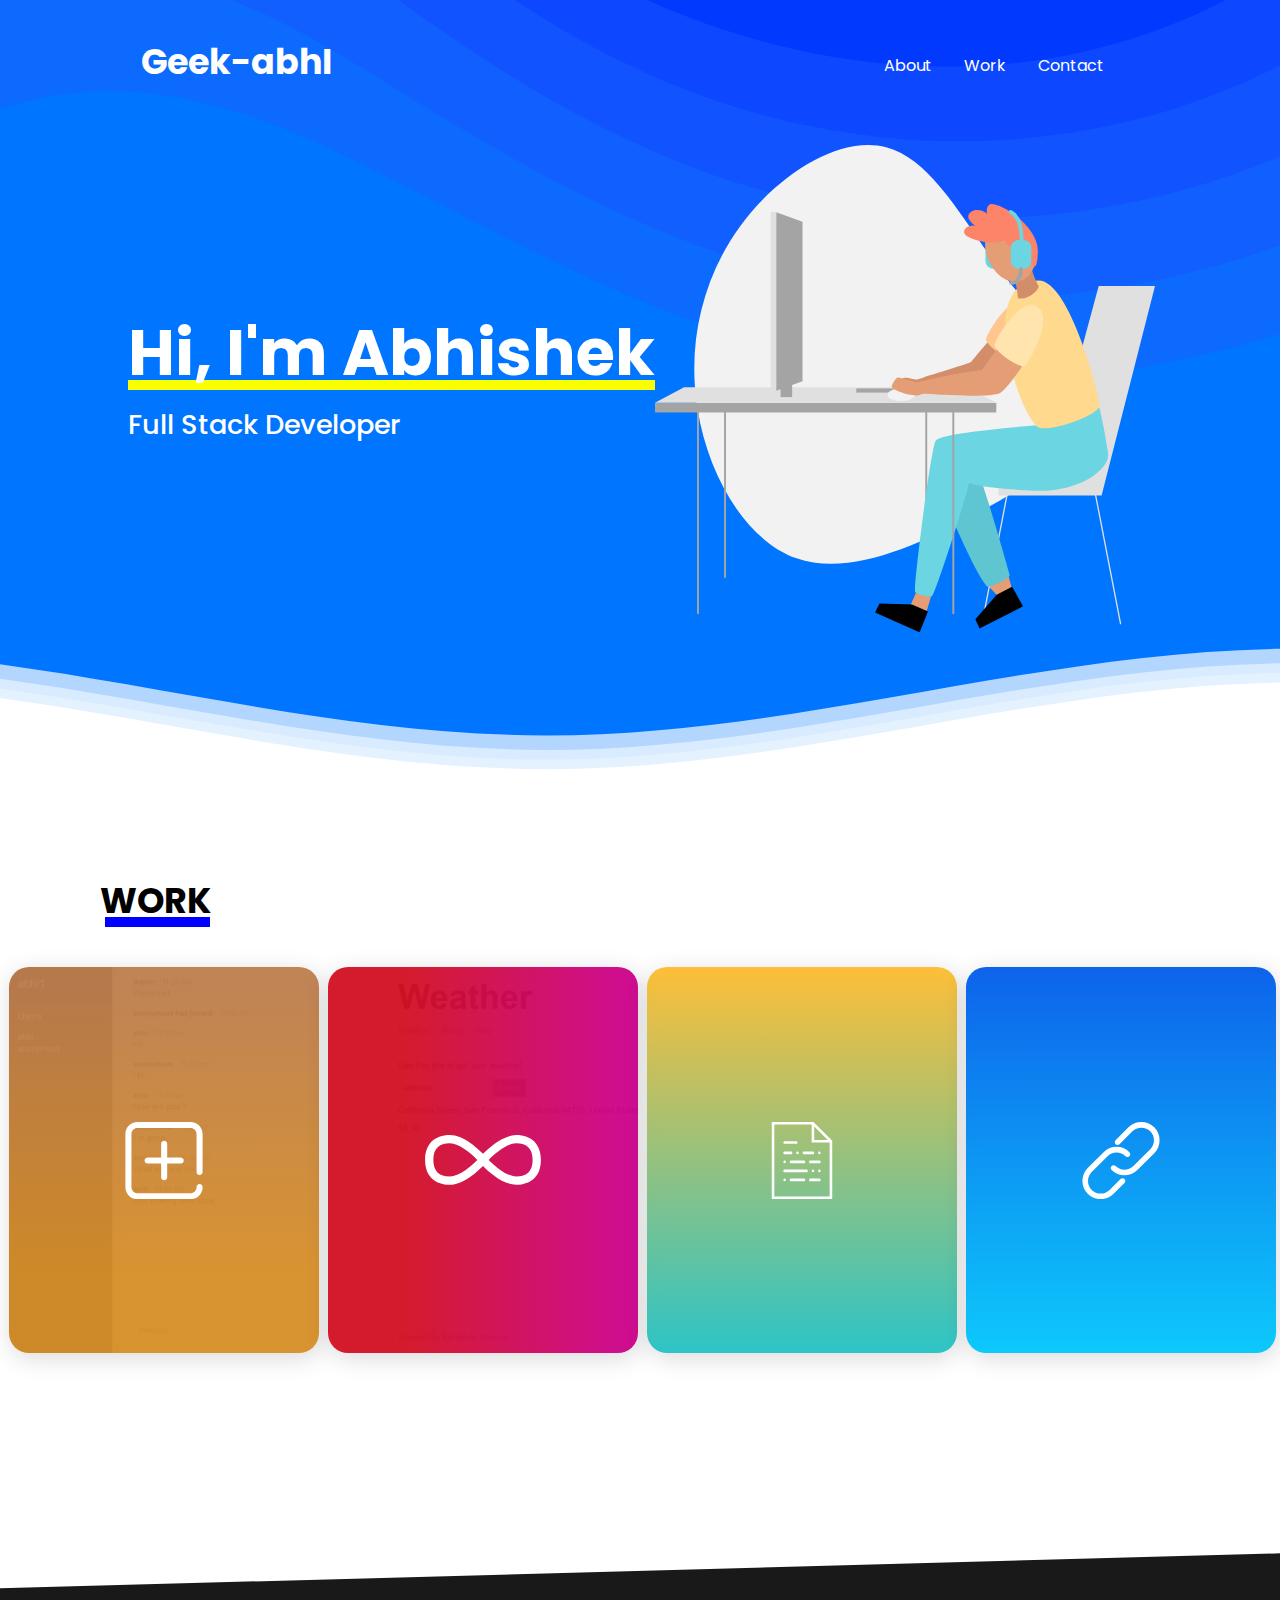
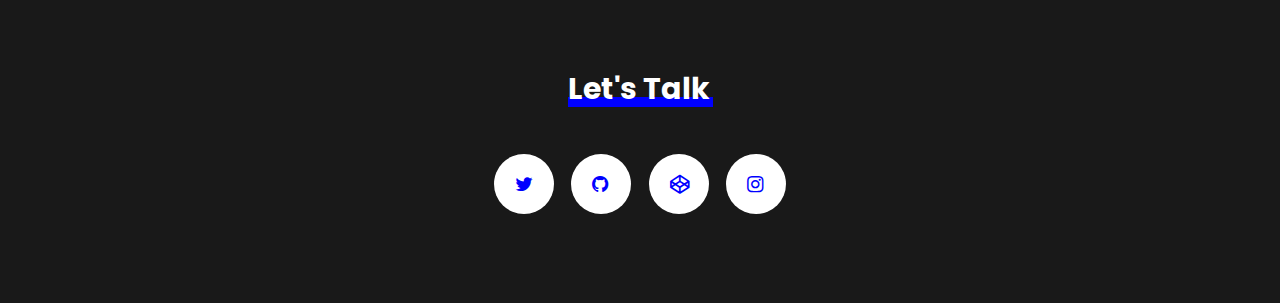
==== commit 20c79e58: "website added" ====
--- a/index.html
+++ b/index.html
@@ -1,7 +1,7 @@
 <!DOCTYPE html>
 <html lang="en">
 <head>
-  <title>Bootstrap Example</title>
+  <title>Abhi's Blog</title>
   <meta charset="utf-8">
   <meta name="viewport" content="width=device-width, initial-scale=1">
   <link rel="stylesheet" href="https://fonts.googleapis.com/css?family=Poppins:300,400,600,700&amp;display=swap">
@@ -75,8 +75,8 @@
       <a href="#" target="_blank">
         <div class="item project-tile project2 transition">
           <svg xmlns="http://www.w3.org/2000/svg" id="Layer_1" enable-background="new 0 0 512 512" height="512px" viewBox="0 0 512 512" width="512px" class=""><g><path d="m237.102 366v-90.018h-90c-11.046 0-20-8.954-20-20s8.954-20 20-20h90v-90.982c0-11.046 8.954-20 20-20s20 8.954 20 20v90.982h90c11.046 0 20 8.954 20 20s-8.954 20-20 20h-90v90.018c0 11.046-8.954 20-20 20s-20-8.954-20-20zm254.898-15c11.046 0 20-8.954 20-20v-251c0-44.112-35.888-80-80-80h-352c-44.112 0-80 35.888-80 80v352c0 44.112 35.888 80 80 80h352c44.112 0 80-35.888 80-80 0-11.046-8.954-20-20-20s-20 8.954-20 20c0 22.056-17.944 40-40 40h-352c-22.056 0-40-17.944-40-40v-352c0-22.056 17.944-40 40-40h352c22.056 0 40 17.944 40 40v251c0 11.046 8.954 20 20 20z" data-original="#000000" class="active-path" data-old_color="#000000" fill="#FFFFFF"/></g> </svg>
-          <h4>Calculy</h4>
-          <p>A React Calculator App</p>
+          <h4>Chat-App</h4>
+          <p>A socketIO IRC plateform</p>
         </div>
   </a>
         <a href="#" target="_blank">
@@ -86,8 +86,8 @@
       <path d="M375.467,136.533c-53.333,0-110.933,51.661-136.533,77.534c-25.6-25.873-83.2-77.534-136.533-77.534    c-64.119,0-102.4,38.281-102.4,102.4s38.281,102.4,102.4,102.4c53.333,0,110.933-51.661,136.533-77.534    c25.6,25.873,83.2,77.534,136.533,77.534c64.12,0,102.4-38.281,102.4-102.4S439.586,136.533,375.467,136.533z M102.4,307.2    c-45.295,0-68.267-22.972-68.267-68.267s22.972-68.267,68.267-68.267c37.547,0,87.381,42.308,113.118,68.267    C189.833,264.926,140.1,307.2,102.4,307.2z M375.467,307.2c-37.547,0-87.381-42.308-113.118-68.267    c25.6-25.975,75.418-68.267,113.118-68.267c45.295,0,68.267,22.972,68.267,68.267S420.762,307.2,375.467,307.2z" data-original="#000000" class="active-path" data-old_color="#000000" fill="#FFFFFF"/>
     </g>
   </g></g> </svg>
-            <h4>Samantha</h4>
-            <p>A Product Landing Page</p>
+            <h4>WeatherForcast</h4>
+            <p>A weather forcasting application</p>
           </div>
         </a>
         <a href="#" target="_blank">
--- a/styles.css
+++ b/styles.css
@@ -248,12 +248,12 @@
 }
 
 .project1 {
-  background: linear-gradient(90deg, rgba(210,15,34,0.95) 25%, rgba(204,1,137,0.95) 94%), url(https://i.imgur.com/PKkhh4j.png);
+  background: linear-gradient(90deg, rgba(210,15,34,0.95) 25%, rgba(204,1,137,0.95) 94%), url(weather.JPG);
   background-size: cover;
 }
 
 .project2 {
-  background: linear-gradient(0deg, rgba(214,142,38,0.95) 20%, rgba(189,125,76,0.95) 94%), url(https://i.imgur.com/d1N1UOQ.png);
+  background: linear-gradient(0deg, rgba(214,142,38,0.95) 20%, rgba(189,125,76,0.95) 94%), url(chat-app.JPG);
   background-size: cover;
 }
 
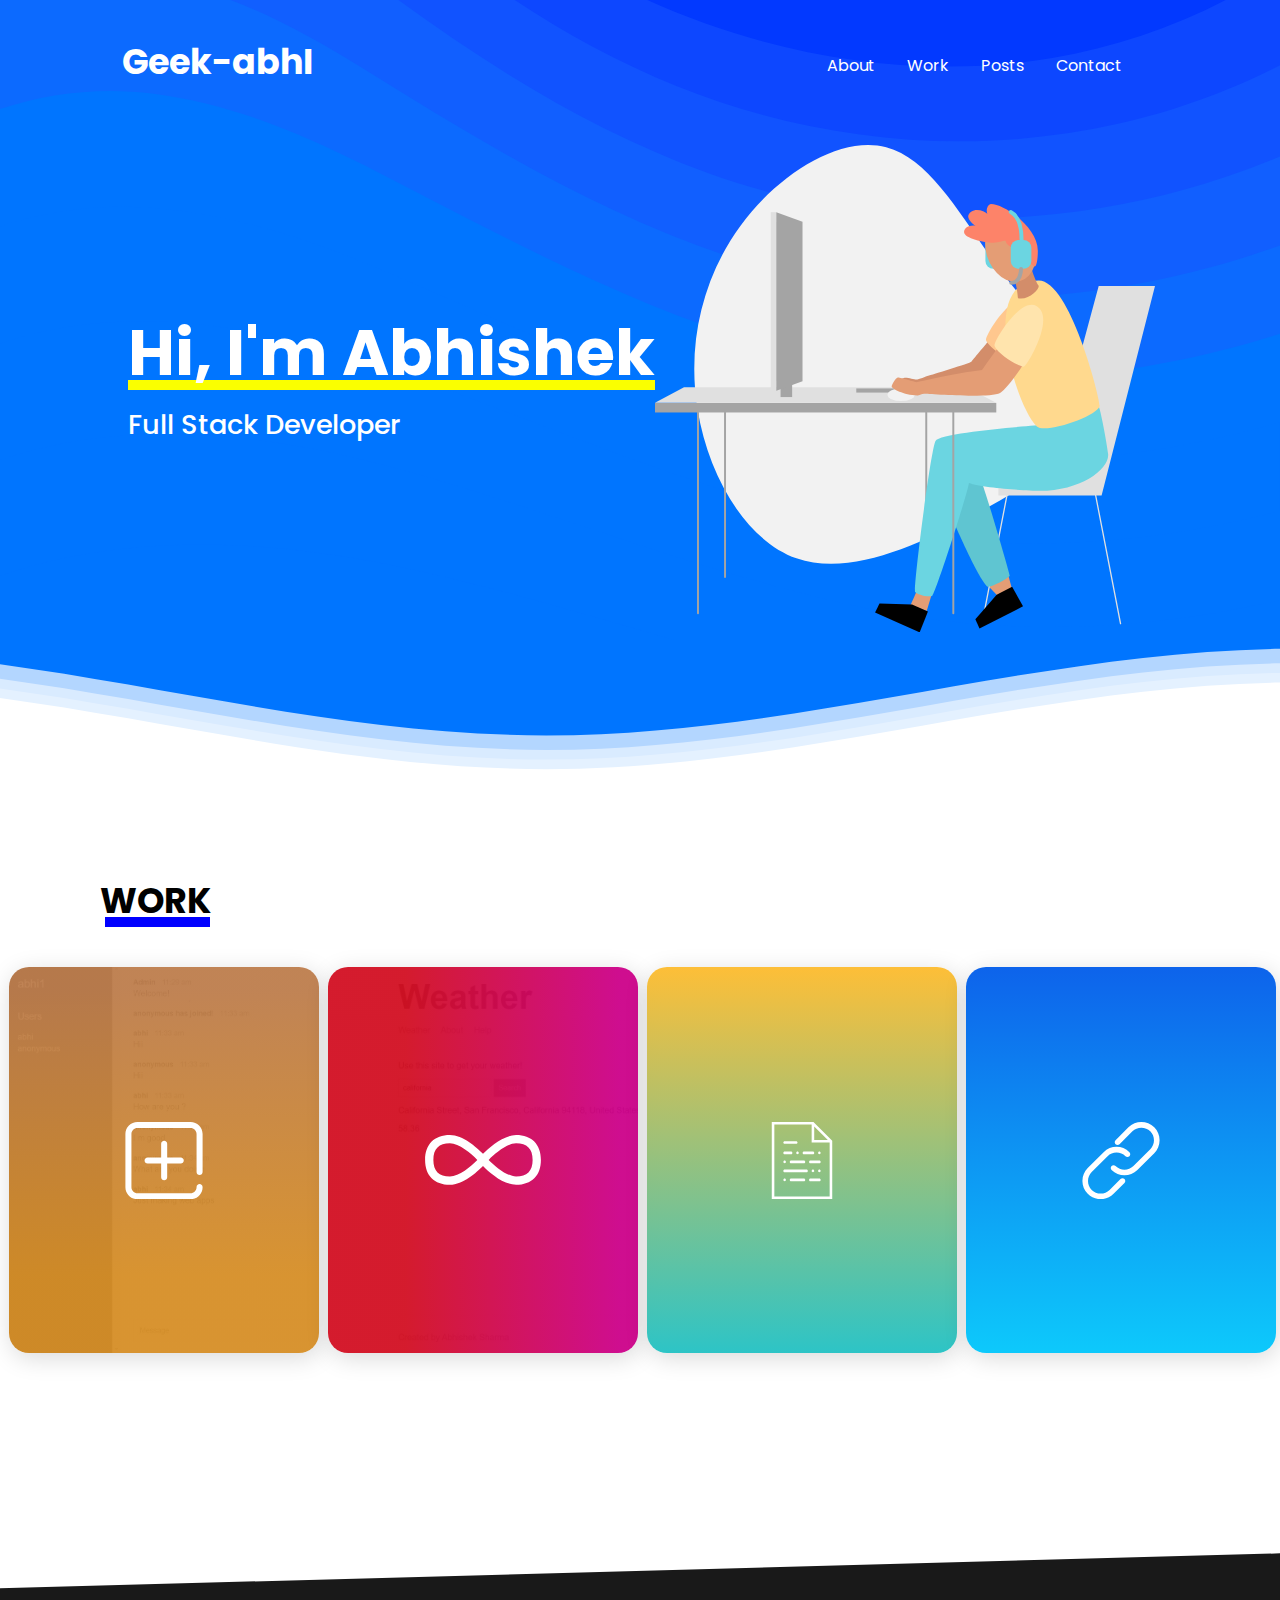
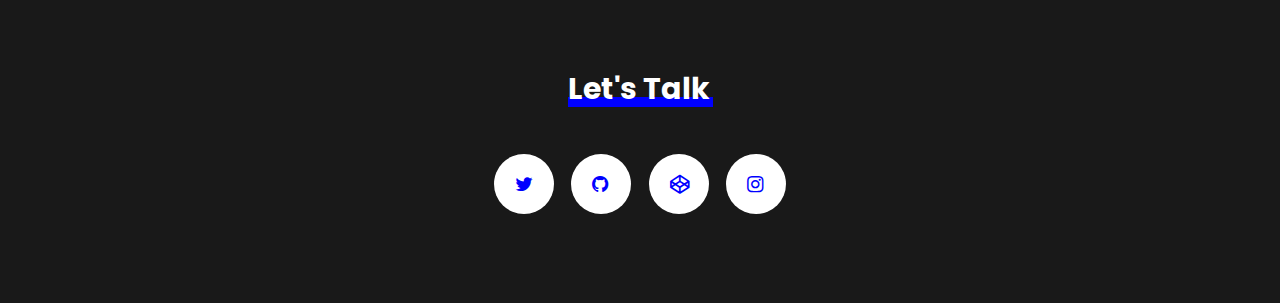
==== commit 34a47c2e: "post section added" ====
--- a/index.html
+++ b/index.html
@@ -29,6 +29,7 @@
       <ul class="menu">
         <li><a href="#about" class="nav-link">About</a></li>
         <li><a href="#work" class="nav-link">Work</a></li>
+        <li><a href="#posts" class="nav-link">Posts</a></li>
         <li><a href="#contact" class="nav-link">Contact</a></li>
       </ul>
     </nav>
@@ -72,14 +73,14 @@
   
       
     
-      <a href="#" target="_blank">
+      <a href="http://geekabhi.ninja/" target="_blank">
         <div class="item project-tile project2 transition">
           <svg xmlns="http://www.w3.org/2000/svg" id="Layer_1" enable-background="new 0 0 512 512" height="512px" viewBox="0 0 512 512" width="512px" class=""><g><path d="m237.102 366v-90.018h-90c-11.046 0-20-8.954-20-20s8.954-20 20-20h90v-90.982c0-11.046 8.954-20 20-20s20 8.954 20 20v90.982h90c11.046 0 20 8.954 20 20s-8.954 20-20 20h-90v90.018c0 11.046-8.954 20-20 20s-20-8.954-20-20zm254.898-15c11.046 0 20-8.954 20-20v-251c0-44.112-35.888-80-80-80h-352c-44.112 0-80 35.888-80 80v352c0 44.112 35.888 80 80 80h352c44.112 0 80-35.888 80-80 0-11.046-8.954-20-20-20s-20 8.954-20 20c0 22.056-17.944 40-40 40h-352c-22.056 0-40-17.944-40-40v-352c0-22.056 17.944-40 40-40h352c22.056 0 40 17.944 40 40v251c0 11.046 8.954 20 20 20z" data-original="#000000" class="active-path" data-old_color="#000000" fill="#FFFFFF"/></g> </svg>
           <h4>Chat-App</h4>
           <p>A socketIO IRC plateform</p>
         </div>
   </a>
-        <a href="#" target="_blank">
+        <a href="https://abhi-weather-app.herokuapp.com/" target="_blank">
           <div class="item project1 transition">
            <svg xmlns="http://www.w3.org/2000/svg" xmlns:xlink="http://www.w3.org/1999/xlink" version="1.1" id="Capa_2" x="0px" y="0px" viewBox="0 0 477.867 477.867" style="enable-background:new 0 0 477.867 477.867;" xml:space="preserve" width="512px" height="512px"><g><g>
     <g>
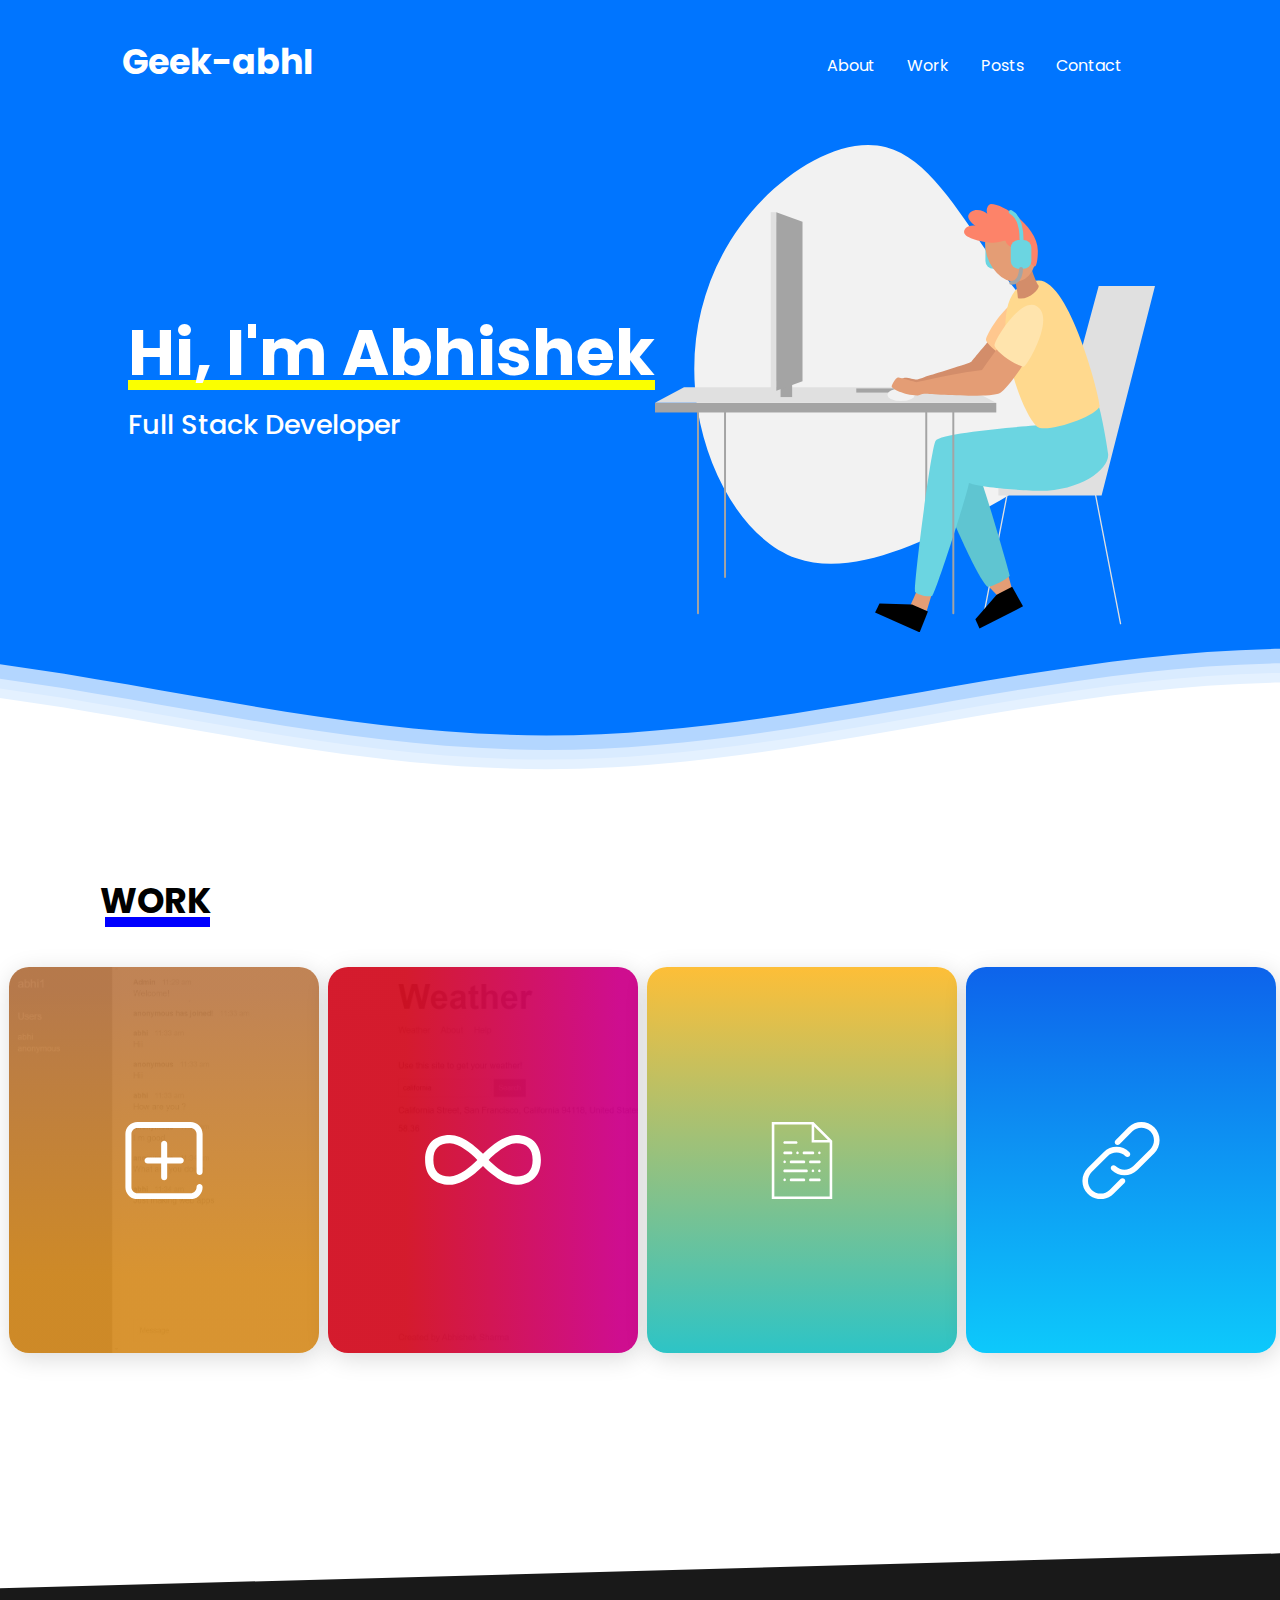
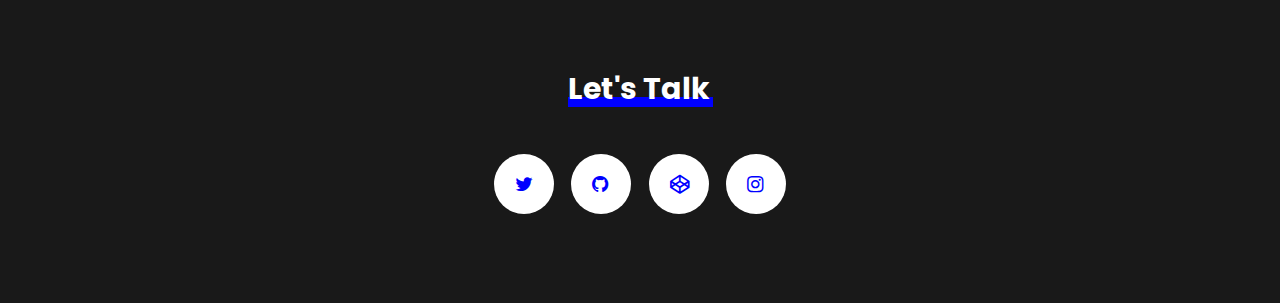
==== commit 8a1e891f: "Modular multiplicative inverse dummy page added throuh posts" ====
--- a/index.html
+++ b/index.html
@@ -29,7 +29,7 @@
       <ul class="menu">
         <li><a href="#about" class="nav-link">About</a></li>
         <li><a href="#work" class="nav-link">Work</a></li>
-        <li><a href="#posts" class="nav-link">Posts</a></li>
+        <li><a href="./posts/posts.html" class="nav-link">Posts</a></li>
         <li><a href="#contact" class="nav-link">Contact</a></li>
       </ul>
     </nav>
@@ -51,7 +51,7 @@
   
   </main>
   <!--Waves Container-->
-  <!-- CSS Waves from goodkatz (https://codepen.io/goodkatz/pen/LYPGxQz) -->
+  
   <div>
     <svg class="waves" xmlns="http://www.w3.org/2000/svg" xmlns:xlink="http://www.w3.org/1999/xlink" viewBox="0 24 150 28" preserveAspectRatio="none" shape-rendering="auto">
   <defs>
--- a/styles.css
+++ b/styles.css
@@ -6,7 +6,7 @@
 
 body, html {
   font-family: "Poppins", sans-serif;
-  background: #0075ff url("data:image/svg+xml,%3Csvg xmlns='http://www.w3.org/2000/svg' width='100%25' height='100%25' viewBox='0 0 1600 800'%3E%3Cg %3E%3Cpath fill='%230075ff' d='M486 705.8c-109.3-21.8-223.4-32.2-335.3-19.4C99.5 692.1 49 703 0 719.8V800h843.8c-115.9-33.2-230.8-68.1-347.6-92.2C492.8 707.1 489.4 706.5 486 705.8z'/%3E%3Cpath fill='%230075ff' d='M1600 0H0v719.8c49-16.8 99.5-27.8 150.7-33.5c111.9-12.7 226-2.4 335.3 19.4c3.4 0.7 6.8 1.4 10.2 2c116.8 24 231.7 59 347.6 92.2H1600V0z'/%3E%3Cpath fill='%230075ff' d='M478.4 581c3.2 0.8 6.4 1.7 9.5 2.5c196.2 52.5 388.7 133.5 593.5 176.6c174.2 36.6 349.5 29.2 518.6-10.2V0H0v574.9c52.3-17.6 106.5-27.7 161.1-30.9C268.4 537.4 375.7 554.2 478.4 581z'/%3E%3Cpath fill='%230075ff' d='M0 0v429.4c55.6-18.4 113.5-27.3 171.4-27.7c102.8-0.8 203.2 22.7 299.3 54.5c3 1 5.9 2 8.9 3c183.6 62 365.7 146.1 562.4 192.1c186.7 43.7 376.3 34.4 557.9-12.6V0H0z'/%3E%3Cpath fill='%230075ff' d='M181.8 259.4c98.2 6 191.9 35.2 281.3 72.1c2.8 1.1 5.5 2.3 8.3 3.4c171 71.6 342.7 158.5 531.3 207.7c198.8 51.8 403.4 40.8 597.3-14.8V0H0v283.2C59 263.6 120.6 255.7 181.8 259.4z'/%3E%3Cpath fill='%230c6aff' d='M1600 0H0v136.3c62.3-20.9 127.7-27.5 192.2-19.2c93.6 12.1 180.5 47.7 263.3 89.6c2.6 1.3 5.1 2.6 7.7 3.9c158.4 81.1 319.7 170.9 500.3 223.2c210.5 61 430.8 49 636.6-16.6V0z'/%3E%3Cpath fill='%23115fff' d='M454.9 86.3C600.7 177 751.6 269.3 924.1 325c208.6 67.4 431.3 60.8 637.9-5.3c12.8-4.1 25.4-8.4 38.1-12.9V0H288.1c56 21.3 108.7 50.6 159.7 82C450.2 83.4 452.5 84.9 454.9 86.3z'/%3E%3Cpath fill='%231153ff' d='M1600 0H498c118.1 85.8 243.5 164.5 386.8 216.2c191.8 69.2 400 74.7 595 21.1c40.8-11.2 81.1-25.2 120.3-41.7V0z'/%3E%3Cpath fill='%230d47ff' d='M1397.5 154.8c47.2-10.6 93.6-25.3 138.6-43.8c21.7-8.9 43-18.8 63.9-29.5V0H643.4c62.9 41.7 129.7 78.2 202.1 107.4C1020.4 178.1 1214.2 196.1 1397.5 154.8z'/%3E%3Cpath fill='%230239ff' d='M1315.3 72.4c75.3-12.6 148.9-37.1 216.8-72.4h-723C966.8 71 1144.7 101 1315.3 72.4z'/%3E%3C/g%3E%3C/svg%3E");
+  background: #0075ff;
 background-size: contain;
 background-repeat: no-repeat;
 }
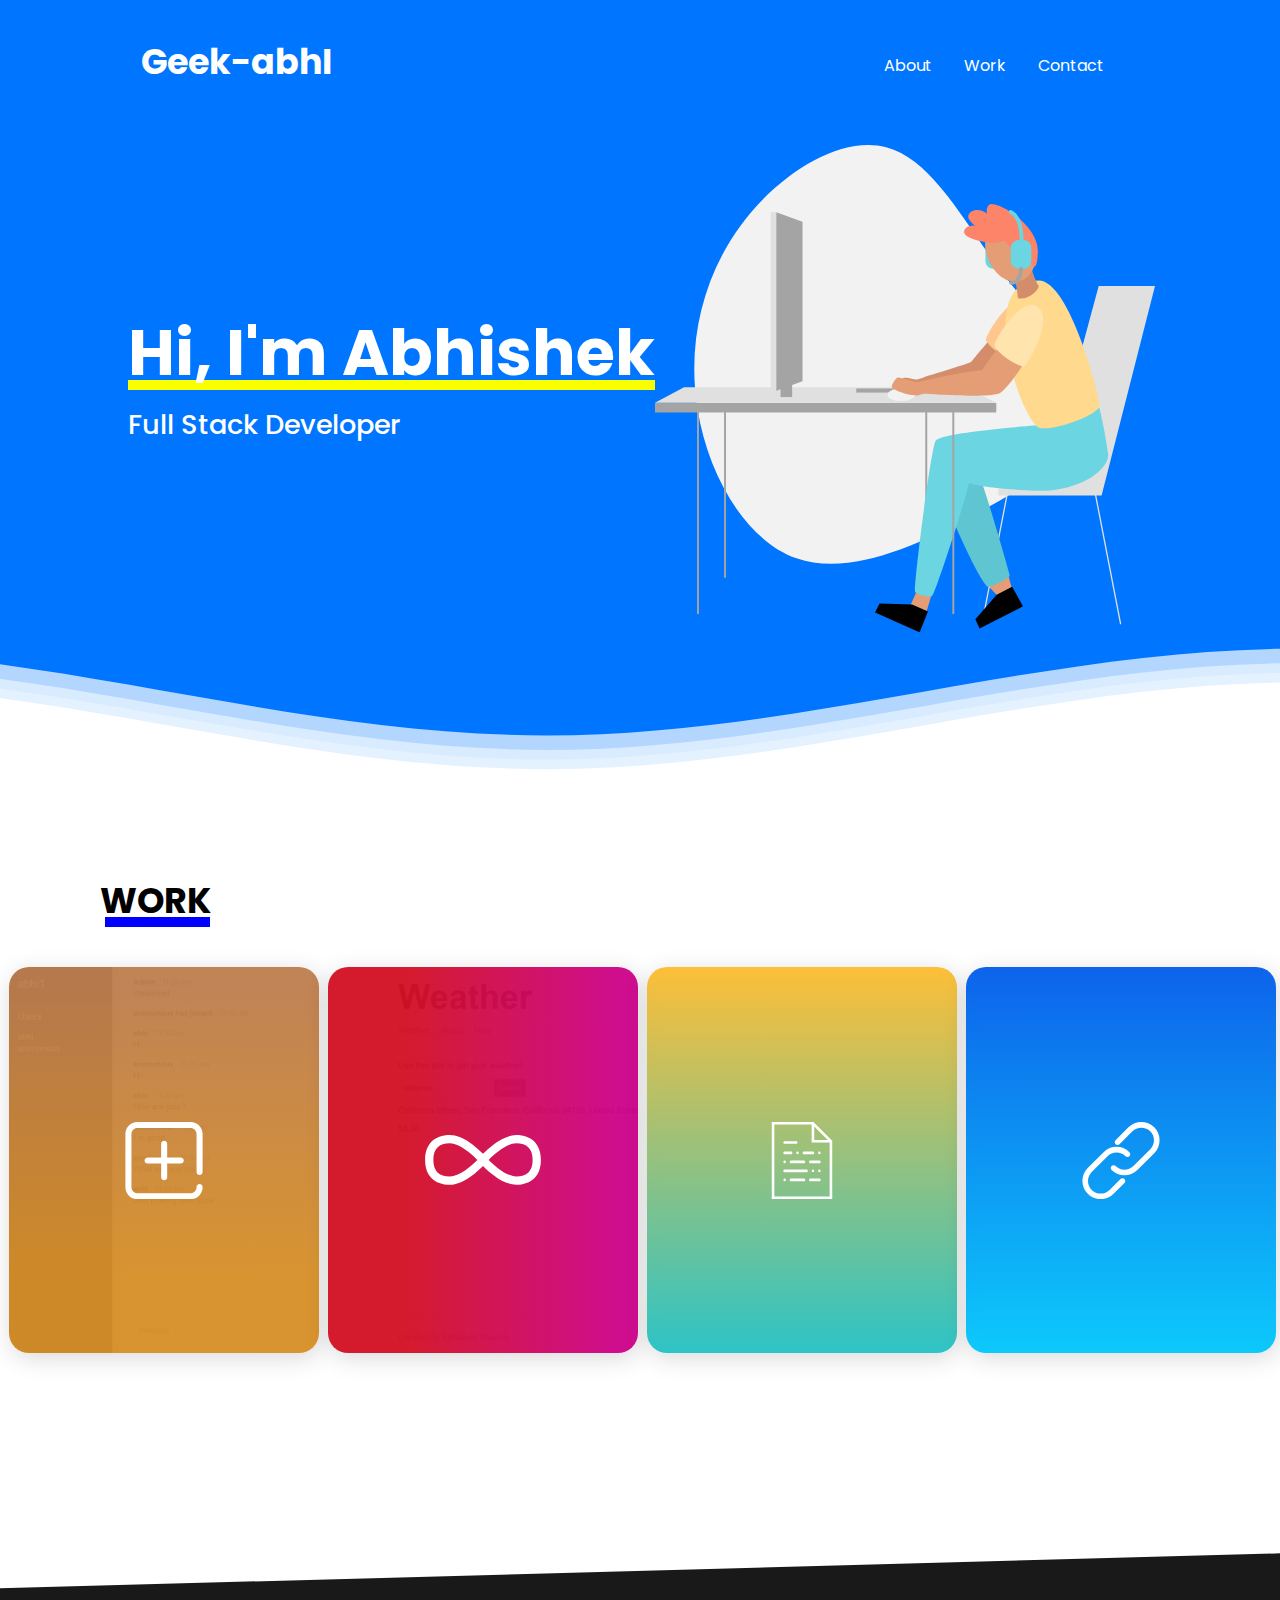
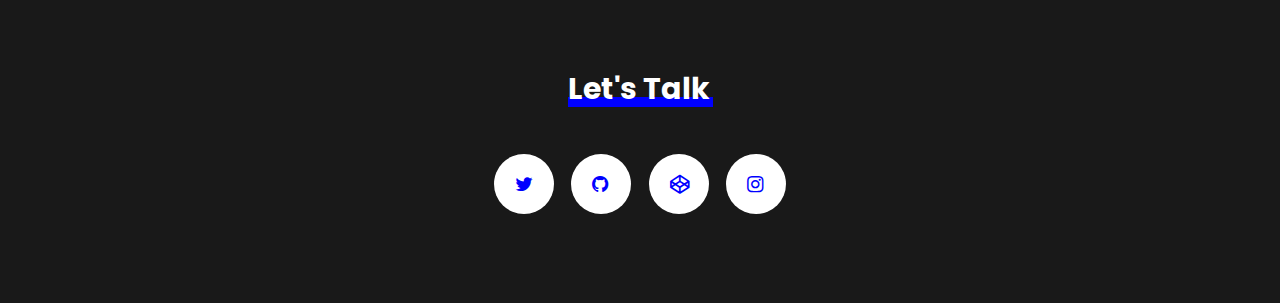
==== commit 874eff02: "Update index.html" ====
--- a/index.html
+++ b/index.html
@@ -29,7 +29,7 @@
       <ul class="menu">
         <li><a href="#about" class="nav-link">About</a></li>
         <li><a href="#work" class="nav-link">Work</a></li>
-        <li><a href="./posts/posts.html" class="nav-link">Posts</a></li>
+<!--         <li><a href="./posts/posts.html" class="nav-link">Posts</a></li> -->
         <li><a href="#contact" class="nav-link">Contact</a></li>
       </ul>
     </nav>
@@ -143,4 +143,4 @@
 
 <script src="./myScript.js"></script>
 </body>
-</html>+</html>
